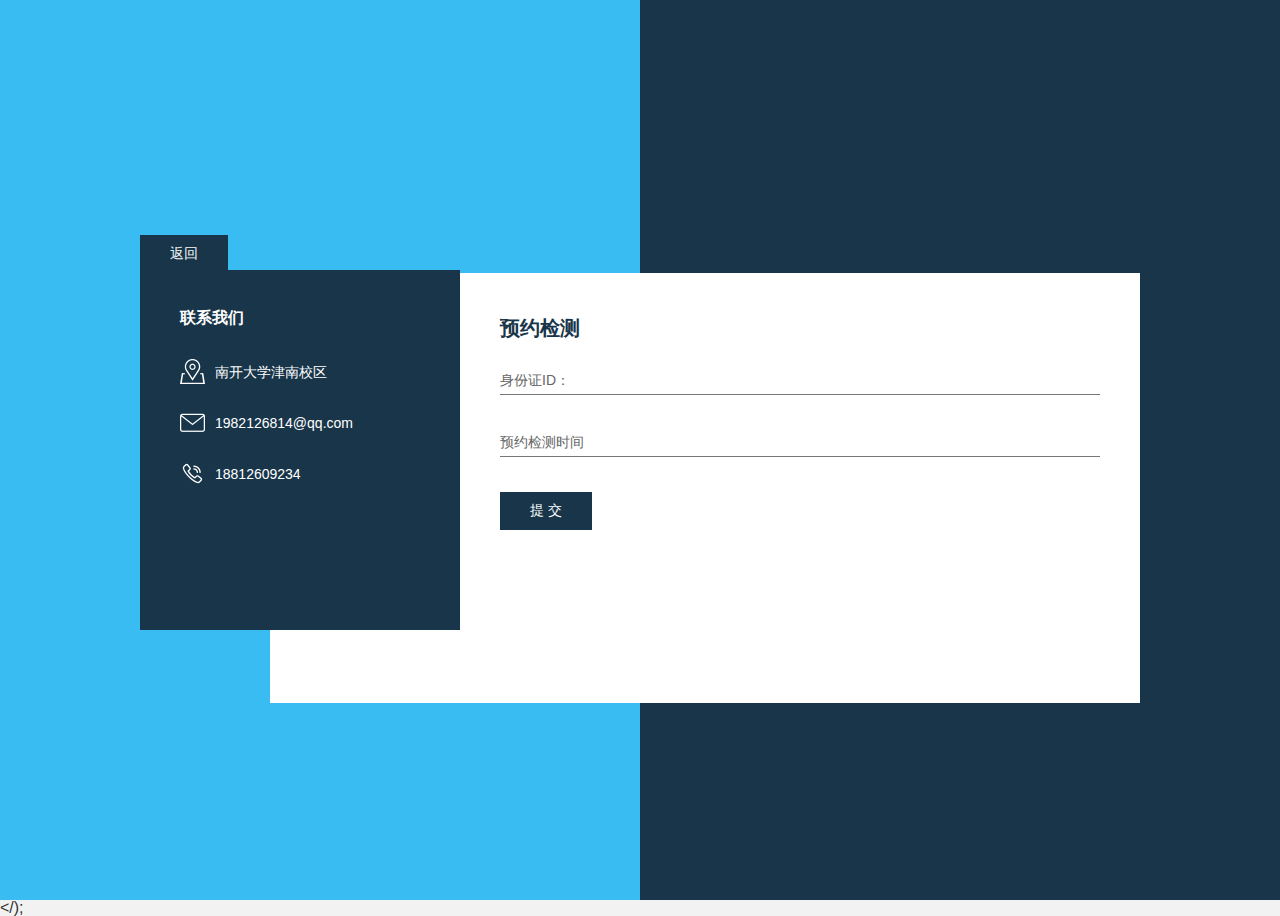
==== front/date.html @ 211ec1df "update" ====
<!DOCTYPE html>
<html>

	<head>
		<meta charset='utf-8'>
		<meta http-equiv='x-ua-compatible' content='ie=edge'>
		<title>
			jquery留言表单样式 - www.dedemao.com
		</title>
		<meta name='description' content='Neat'>
		<meta name='viewport' content='width=device-width, initial-scale=1, shrink-to-fit=no' user-scalable='no'>
		<link rel='stylesheet' href='./css/style.css'>
		<link rel="stylesheet" type="text/css" href="css/date.css">
		<script src='./js/jquery.min.js'></script>
		<script src="js/jquery-1.10.2.js"></script>
		<script type="text/javascript" src="js/date.js"></script>
		<script type="text/javascript" src="js/iscroll_date.js"></script>
		
	</head>
<style>
@keyframes fadein{
    0%{opacity: 0;
         }
    100%{
        opacity: 1;

    }
}
@-webkit-keyframes fadein{
        0%{opacity: 0;
         }
    100%{
        opacity: 1;

    }
}
@-moz-keyframes fadein{
        0%{opacity: 0;
         }
    100%{
        opacity: 1;

    }
}
@-o-keyframes fadein{
        0%{opacity: 0;
         }
    100%{
        opacity: 1;

    }
}
@-ms-keyframes fadein{
        0%{opacity: 0;
         }
    100%{
        opacity: 1;

    }
}
body{
    animation:fadein 1s linear 1;
    -webkit-animation:fadein 1s linear 1;
    -moz-animation:fadein 1s linear 1;
    -o-animation:fadein 1s linear 1;
    -ms-animation:fadein 1s linear 1;
}
</style>
	<body>
		
		<div class='main-group'>
			<div class='box-group'>
							<a href="index.html"><button style="cursor: pointer;
	background: #18354a;
	color: #F7F7F7;
	border: 0;
	padding: 10px 30px;
	font-size: 14px">
				返回
			</button></a>
				<div class='left-group'>
		
					<h3 class='title'>
                        联系我们
                    </h3>
					<div class='icon-group'>
						<ul>
							<li>
								<img src='./imgs/address.png' class='icon' alt=''>
								<p>
									南开大学津南校区
								</p>
							</li>
							<li>
								<img src='./imgs/email.png' class='icon' alt=''>
								<p>
									1982126814@qq.com
								</p>
							</li>
							<li>
								<img src='./imgs/mobile.png' class='icon' alt=''>
								<p>
									18812609234
								</p>
							</li>
						</ul>
					</div>
				</div>
				<div class='right-group'>
			        
					<h4 class='title'>
                        预约检测
                    </h4>
					<form action='index.html' class='form'>

						<div class='form-group'>
							<div class='input-group w100'>
								<input type='text' name='identification' required=""><span>身份证ID：</span>
							</div>
						    <div class='input-group w100'>
								<div id="datePlugin"></div>
								<input type="text" id="dateinput" required=""/><span>预约检测时间</span>
								<script>
									$(function() {

										$('#dateinput').date();
									});
								</script>
								<div id="datePlugin"></div>
							</div>
							<div class='input-group w50'>
								<button type='submit'>提 交</button>
							</div>
						</div>
						
						
					</form>
				    		
				</div>
			</div>
		</div>&lt;/);
	</body>

</html>
---- front/css/style.css ----
html,
body {
	min-height: 100%
}

* {
	margin: 0;
	padding: 0;
	font-size: 14px
}

ul {
	list-style: none
}

.hide {
	display: none
}

.lf {
	float: left
}

.lr {
	float: right
}

.red,
.red a,
.red a h5,
.red a p {
	color: #F00!important
}

a {
	text-decoration: none;
	color: inherit
}

.main-group {
	width: 100vw;
	height: 100vh;
	min-width: 1000px;
	display: flex;
	justify-content: center;
	align-items: center;
	background: linear-gradient(to right, #39bcf2 0, #39bcf2 50%, #18354a 50%, #18354a 100%)
}

.box-group {
	width: 1000px;
	height: 430px;
	position: relative
}

.box-group .left-group {
	width: 320px;
	height: 360px;
	background: #18354a;
	position: absolute;
	left: 0;
	top: 35px;
	color: #fff;
	z-index: 1;
	box-sizing: border-box;
	padding: 40px
}

.box-group .left-group .title {
	font-size: 16px;
	font-weight: bold
}

.box-group .left-group .icon-group {
	margin-top: 33px
}

.box-group .left-group .icon-group li {
	margin-top: 26px;
	display: flex;
	align-items: center
}

.box-group .left-group .icon-group li img {
	width: 25px;
	height: 25px;
	margin-right: 10px
}

.box-group .right-group {
	width: 870px;
	box-sizing: border-box;
	padding: 45px 40px 20px 230px;
	height: 100%;
	background: #fff;
	position: absolute;
	right: 0
}

.box-group .right-group .title {
	color: #18354a;
	font-size: 20px;
	font-weight: bold
}

.box-group .right-group .form-group {
	position: relative;
	display: flex;
	justify-content: space-between;
	flex-wrap: wrap;
	padding-top: 30px
}

.box-group .right-group .form-group .input-group {
	position: relative;
	margin: 0 0 35px 0
}

.box-group .right-group .form-group .input-group.w50 {
	width: 47%
}

.box-group .right-group .form-group .input-group.w100 {
	width: 100%
}

.box-group .right-group .form-group .input-group input,
.box-group .right-group .form-group .input-group textarea {
	width: 100%!important;
	padding: 5px 0;
	font-size: 14px;
	color: #666;
	border: 0;
	border-bottom: 1px solid #777;
	outline: 0;
	resize: none
}

.box-group .right-group .form-group .input-group textarea {
	min-height: 60px
}

.box-group .right-group .form-group .input-group span {
	position: absolute;
	left: 0;
	padding: 5px 0;
	font-size: 14px;
	color: #666;
	transition: .3s;
	pointer-events: none
}

.box-group .right-group .form-group .input-group input:focus~span,
.box-group .right-group .form-group .input-group textarea:focus~span,
.box-group .right-group .form-group .input-group input:valid~span,
.box-group .right-group .form-group .input-group textarea:valid~span {
	transform: translateY(-20px);
	font-size: 12px;
	letter-spacing: 1px;
	color: #000
}

.box-group .right-group .form-group .input-group button {
	cursor: pointer;
	background: #18354a;
	color: #fff;
	border: 0;
	padding: 10px 30px;
	font-size: 14px
}
---- front/css/date.css ----
﻿html,body,div,span,applet,object,iframe,h1,h2,h3,h4,h5,h6,p,blockquote,pre,a,abbr,acronym,address,big,cite,code,del,dfn,em,img,ins,kbd,q,s,samp,small,strike,strong,sub,sup,tt,var,b,u,i,center,dl,dt,dd,ol,ul,li,fieldset,form,label,legend,table,caption,tbody,tfoot,thead,tr,th,td,article,aside,canvas,details,embed,figure,figcaption,footer,header,hgroup,menu,nav,output,ruby,section,summary,time,mark,audio,video{margin:0;padding:0;border:0;vertical-align:baseline}article,aside,details,figcaption,figure,footer,header,hgroup,menu,nav,section{display:block}body,html{line-height:1;font-family:microsoft yahei,Arial,Helvetica,sans-serif;font-size:16px;color:#333}h1,h2,h3,h4,h5,h6,h7{font-size:16px;font-weight:400}b{font-weight:400}ol,ul,li{list-style:none}blockquote,q{quotes:none}blockquote:before,blockquote:after,q:before,q:after{content:'';content:none}input,textarea{outline:0;resize:none;font-family:microsoft yahei,Arial,Helvetica,sans-serif}i,em,b,cite{font-style:normal;font-weight:400}body{background:#f2f2f2}.clearfix:after{content:'.';height:0;display:block;clear:both;visibility:hidden}.clearfix{*zoom:1}a,a:hover,a:active,a:visited{text-decoration:none;color:#333}.html-unscrollable{overflow:hidden;height:100%}.fl{float:left;display:inline}.fr{float:right;display:inline}#datescroll div{float:left;margin-top:15px;height:150px}#datescroll_datetime div{float:left;margin-left:10%;padding-right:22px}#yearwrapper{position:absolute;left:15px;top:0;bottom:60px;width:33.333%}#monthwrapper{position:absolute;left:33.333%;top:0;bottom:60px;width:33.33%}#daywrapper{position:absolute;left:63%;top:0;bottom:60px;width:33.33%}#Hourwrapper{position:absolute;left:0;top:195px;bottom:68px;width:80%}#Minutewrapper{position:absolute;left:26%;top:195px;bottom:68px;width:80%}#Secondwrapper{position:absolute;left:50%;top:195px;bottom:68px;width:80%}#Hourwrapper ul li{color:#898989;font-size:12px}#Minutewrapper ul li{color:#898989;font-size:12px}#Secondwrapper ul li{color:#898989;font-size:12px}#yearwrapper ul li{color:#333;font-size:16px;height:50px;line-height:50px}#monthwrapper ul li{color:#333;font-size:16px;height:50px;line-height:50px}#monthwrapper ul li.crently,#yearwrapper ul li.crently,#daywrapper ul li.crently{color:#f80}#daywrapper ul li{color:#333;font-size:16px;height:50px;line-height:50px}#markhour{position:relative;margin-left:62px;top:-2px}#markminut{position:relative;margin-left:58px;top:-2px}#marksecond{position:relative;margin-left:68px;top:-2px}#dateheader{width:100%;height:50px;background:#79c12f;text-align:center;color:#fff;line-height:50px;font-size:20px}#setcancle ul{text-align:center;margin:1px auto;font-size:20px}#setcancle ul li{background:#f8f8f8;list-style-type:none;font-family:microsoft yahei;font-size:16px;width:50%;float:left;height:50px;line-height:50px;border-top:1px solid #e6e6e6;position:relative}#setcancle ul li:last-child:before{content:"";width:1px;height:100%;position:absolute;left:0;top:0;display:block;background:#e6e6e6}#datePlugin{overflow:hidden;position:fixed;left:0;top:0;z-index:99999;background:rgba(0,0,0,.5);width:100%;height:100%;display:none}#datePlugin.show{display:block}#datePage{font-size:22px;border-radius:3px;width:80%;height:170px;background:#fff;z-index:9999999;padding-bottom:50px;position:fixed;left:50%;top:50%;z-index:99999;margin-left:-40%;margin-top:-135px;background:#fff;border-radius:10px;overflow:hidden;-webkit-box-shadow:0 0 12px rgba(0,0,0,.175);box-shadow:0 0 12px rgba(0,0,0,.175)}#datetitle{width:100%;height:50px;background:#79c12f;text-align:center;color:#fff;line-height:50px;font-size:20px;font-family:microsoft yahei;display:none}#datetitle h1{font-weight:400}#datemark{font-size:18px;left:5%;width:90%;height:48px;border:1px solid #eee;position:absolute;top:65px;border-radius:3px;-webkit-box-shadow:0 0 12px rgba(255,136,0,.3);box-shadow:0 0 12px rgba(255,136,0,.3)}#datemark a{position:relative;width:20%;margin:0 6.666%;height:46px;float:left}#timemark{font-size:18px;left:5%;width:90%;height:20px;position:absolute;top:242px;background:#e6e6e6;border:1px solid #e6e6e6;display:none}#datescroll{width:90%;padding:10px 0;margin:0 auto;height:150px;text-align:center;line-height:40px}#datescroll_datetime{display:none;background:#f8f8f8;width:94%;margin:10px 3%;margin-top:10px;border:1px solid #e0e0e0;border-radius:4px;height:120px;text-align:center;line-height:40px}#yearwrapper ul,#monthwrapper ul,#daywrapper ul{}#Hourwrapper ul,#Minutewrapper ul,#Secondwrapper ul{width:40%}#dateFooter{width:100%;background:#fff;height:50px}
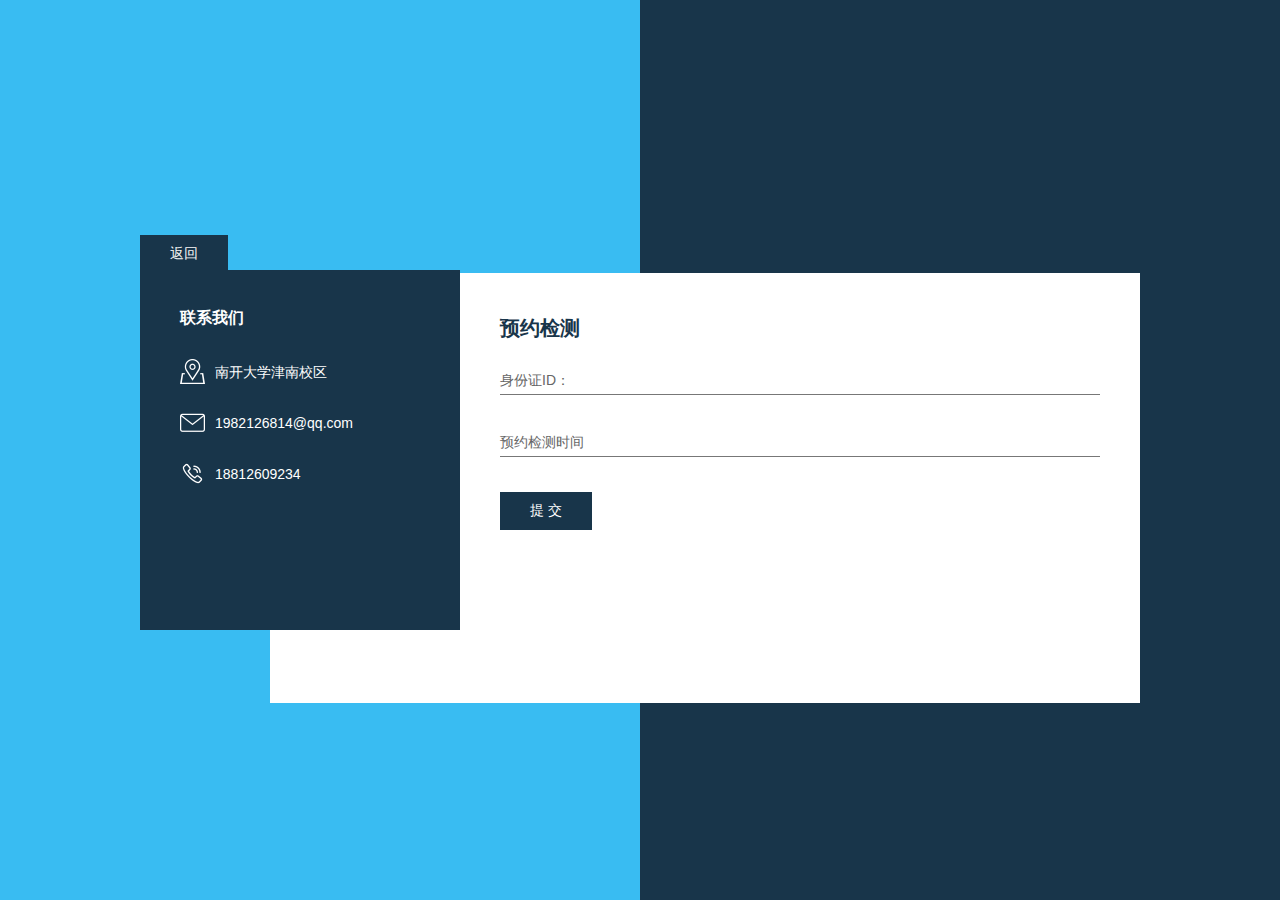
==== commit a7c9ff86: "done" ====
--- a/front/date.html
+++ b/front/date.html
@@ -5,7 +5,7 @@
 		<meta charset='utf-8'>
 		<meta http-equiv='x-ua-compatible' content='ie=edge'>
 		<title>
-			jquery留言表单样式 - www.dedemao.com
+			预约
 		</title>
 		<meta name='description' content='Neat'>
 		<meta name='viewport' content='width=device-width, initial-scale=1, shrink-to-fit=no' user-scalable='no'>
@@ -111,7 +111,7 @@
 					<h4 class='title'>
                         预约检测
                     </h4>
-					<form action='index.html' class='form'>
+					<form action='date.php' class='form'>
 
 						<div class='form-group'>
 							<div class='input-group w100'>
@@ -119,7 +119,7 @@
 							</div>
 						    <div class='input-group w100'>
 								<div id="datePlugin"></div>
-								<input type="text" id="dateinput" required=""/><span>预约检测时间</span>
+								<input type="text" name='time' id="dateinput" required=""/><span>预约检测时间</span>
 								<script>
 									$(function() {
 
@@ -138,7 +138,7 @@
 				    		
 				</div>
 			</div>
-		</div>&lt;/);
+		</div>
 	</body>
 
 </html>--- a/front/css/date.css
+++ b/front/css/date.css
@@ -1 +1,365 @@
-﻿html,body,div,span,applet,object,iframe,h1,h2,h3,h4,h5,h6,p,blockquote,pre,a,abbr,acronym,address,big,cite,code,del,dfn,em,img,ins,kbd,q,s,samp,small,strike,strong,sub,sup,tt,var,b,u,i,center,dl,dt,dd,ol,ul,li,fieldset,form,label,legend,table,caption,tbody,tfoot,thead,tr,th,td,article,aside,canvas,details,embed,figure,figcaption,footer,header,hgroup,menu,nav,output,ruby,section,summary,time,mark,audio,video{margin:0;padding:0;border:0;vertical-align:baseline}article,aside,details,figcaption,figure,footer,header,hgroup,menu,nav,section{display:block}body,html{line-height:1;font-family:microsoft yahei,Arial,Helvetica,sans-serif;font-size:16px;color:#333}h1,h2,h3,h4,h5,h6,h7{font-size:16px;font-weight:400}b{font-weight:400}ol,ul,li{list-style:none}blockquote,q{quotes:none}blockquote:before,blockquote:after,q:before,q:after{content:'';content:none}input,textarea{outline:0;resize:none;font-family:microsoft yahei,Arial,Helvetica,sans-serif}i,em,b,cite{font-style:normal;font-weight:400}body{background:#f2f2f2}.clearfix:after{content:'.';height:0;display:block;clear:both;visibility:hidden}.clearfix{*zoom:1}a,a:hover,a:active,a:visited{text-decoration:none;color:#333}.html-unscrollable{overflow:hidden;height:100%}.fl{float:left;display:inline}.fr{float:right;display:inline}#datescroll div{float:left;margin-top:15px;height:150px}#datescroll_datetime div{float:left;margin-left:10%;padding-right:22px}#yearwrapper{position:absolute;left:15px;top:0;bottom:60px;width:33.333%}#monthwrapper{position:absolute;left:33.333%;top:0;bottom:60px;width:33.33%}#daywrapper{position:absolute;left:63%;top:0;bottom:60px;width:33.33%}#Hourwrapper{position:absolute;left:0;top:195px;bottom:68px;width:80%}#Minutewrapper{position:absolute;left:26%;top:195px;bottom:68px;width:80%}#Secondwrapper{position:absolute;left:50%;top:195px;bottom:68px;width:80%}#Hourwrapper ul li{color:#898989;font-size:12px}#Minutewrapper ul li{color:#898989;font-size:12px}#Secondwrapper ul li{color:#898989;font-size:12px}#yearwrapper ul li{color:#333;font-size:16px;height:50px;line-height:50px}#monthwrapper ul li{color:#333;font-size:16px;height:50px;line-height:50px}#monthwrapper ul li.crently,#yearwrapper ul li.crently,#daywrapper ul li.crently{color:#f80}#daywrapper ul li{color:#333;font-size:16px;height:50px;line-height:50px}#markhour{position:relative;margin-left:62px;top:-2px}#markminut{position:relative;margin-left:58px;top:-2px}#marksecond{position:relative;margin-left:68px;top:-2px}#dateheader{width:100%;height:50px;background:#79c12f;text-align:center;color:#fff;line-height:50px;font-size:20px}#setcancle ul{text-align:center;margin:1px auto;font-size:20px}#setcancle ul li{background:#f8f8f8;list-style-type:none;font-family:microsoft yahei;font-size:16px;width:50%;float:left;height:50px;line-height:50px;border-top:1px solid #e6e6e6;position:relative}#setcancle ul li:last-child:before{content:"";width:1px;height:100%;position:absolute;left:0;top:0;display:block;background:#e6e6e6}#datePlugin{overflow:hidden;position:fixed;left:0;top:0;z-index:99999;background:rgba(0,0,0,.5);width:100%;height:100%;display:none}#datePlugin.show{display:block}#datePage{font-size:22px;border-radius:3px;width:80%;height:170px;background:#fff;z-index:9999999;padding-bottom:50px;position:fixed;left:50%;top:50%;z-index:99999;margin-left:-40%;margin-top:-135px;background:#fff;border-radius:10px;overflow:hidden;-webkit-box-shadow:0 0 12px rgba(0,0,0,.175);box-shadow:0 0 12px rgba(0,0,0,.175)}#datetitle{width:100%;height:50px;background:#79c12f;text-align:center;color:#fff;line-height:50px;font-size:20px;font-family:microsoft yahei;display:none}#datetitle h1{font-weight:400}#datemark{font-size:18px;left:5%;width:90%;height:48px;border:1px solid #eee;position:absolute;top:65px;border-radius:3px;-webkit-box-shadow:0 0 12px rgba(255,136,0,.3);box-shadow:0 0 12px rgba(255,136,0,.3)}#datemark a{position:relative;width:20%;margin:0 6.666%;height:46px;float:left}#timemark{font-size:18px;left:5%;width:90%;height:20px;position:absolute;top:242px;background:#e6e6e6;border:1px solid #e6e6e6;display:none}#datescroll{width:90%;padding:10px 0;margin:0 auto;height:150px;text-align:center;line-height:40px}#datescroll_datetime{display:none;background:#f8f8f8;width:94%;margin:10px 3%;margin-top:10px;border:1px solid #e0e0e0;border-radius:4px;height:120px;text-align:center;line-height:40px}#yearwrapper ul,#monthwrapper ul,#daywrapper ul{}#Hourwrapper ul,#Minutewrapper ul,#Secondwrapper ul{width:40%}#dateFooter{width:100%;background:#fff;height:50px}
+﻿html, body, div, span, applet, object, iframe, h1, h2, h3, h4, h5, h6, p, blockquote, pre, a, abbr, acronym, address, big, cite, code, del, dfn, em, img, ins, kbd, q, s, samp, small, strike, strong, sub, sup, tt, var, b, u, i, center, dl, dt, dd, ol, ul, li, fieldset, form, label, legend, table, caption, tbody, tfoot, thead, tr, th, td, article, aside, canvas, details, embed, figure, figcaption, footer, header, hgroup, menu, nav, output, ruby, section, summary, time, mark, audio, video {
+    margin: 0;
+    padding: 0;
+    border: 0;
+    vertical-align: baseline
+}
+
+article, aside, details, figcaption, figure, footer, header, hgroup, menu, nav, section {
+    display: block
+}
+
+body, html {
+    line-height: 1;
+    font-family: microsoft yahei,Arial,Helvetica,sans-serif;
+    font-size: 16px;
+    color: #333
+}
+
+h1, h2, h3, h4, h5, h6, h7 {
+    font-size: 16px;
+    font-weight: 400
+}
+
+b {
+    font-weight: 400
+}
+
+ol, ul, li {
+    list-style: none
+}
+
+blockquote, q {
+    quotes: none
+}
+
+    blockquote:before, blockquote:after, q:before, q:after {
+        content: '';
+        content: none
+    }
+
+input, textarea {
+    outline: 0;
+    resize: none;
+    font-family: microsoft yahei,Arial,Helvetica,sans-serif
+}
+
+i, em, b, cite {
+    font-style: normal;
+    font-weight: 400
+}
+
+body {
+    background: #f2f2f2
+}
+
+.clearfix:after {
+    content: '.';
+    height: 0;
+    display: block;
+    clear: both;
+    visibility: hidden
+}
+
+.clearfix {
+    *zoom: 1
+}
+
+a, a:hover, a:active, a:visited {
+    text-decoration: none;
+    color: #333
+}
+
+.html-unscrollable {
+    overflow: hidden;
+    height: 100%
+}
+
+.fl {
+    float: left;
+    display: inline
+}
+
+.fr {
+    float: right;
+    display: inline
+}
+
+#datescroll div {
+    float: left;
+    margin-top: 15px;
+    height: 150px
+}
+
+#datescroll_datetime div {
+    float: left;
+    margin-left: 10%;
+    padding-right: 22px
+}
+
+#yearwrapper {
+    position: absolute;
+    left: 15px;
+    top: 0;
+    bottom: 60px;
+    width: 33.333%
+}
+
+#monthwrapper {
+    position: absolute;
+    left: 33.333%;
+    top: 0;
+    bottom: 60px;
+    width: 33.33%
+}
+
+#daywrapper {
+    position: absolute;
+    left: 63%;
+    top: 0;
+    bottom: 60px;
+    width: 33.33%
+}
+
+#Hourwrapper {
+    position: absolute;
+    left: 0;
+    top: 195px;
+    bottom: 68px;
+    width: 80%
+}
+
+#Minutewrapper {
+    position: absolute;
+    left: 26%;
+    top: 195px;
+    bottom: 68px;
+    width: 80%
+}
+
+#Secondwrapper {
+    position: absolute;
+    left: 50%;
+    top: 195px;
+    bottom: 68px;
+    width: 80%
+}
+
+#Hourwrapper ul li {
+    color: #898989;
+    font-size: 12px
+}
+
+#Minutewrapper ul li {
+    color: #898989;
+    font-size: 12px
+}
+
+#Secondwrapper ul li {
+    color: #898989;
+    font-size: 12px
+}
+
+#yearwrapper ul li {
+    color: #333;
+    font-size: 16px;
+    height: 50px;
+    line-height: 50px
+}
+
+#monthwrapper ul li {
+    color: #333;
+    font-size: 16px;
+    height: 50px;
+    line-height: 50px
+}
+
+    #monthwrapper ul li.crently, #yearwrapper ul li.crently, #daywrapper ul li.crently {
+        color: #f80
+    }
+
+#daywrapper ul li {
+    color: #333;
+    font-size: 16px;
+    height: 50px;
+    line-height: 50px
+}
+
+#markhour {
+    position: relative;
+    margin-left: 62px;
+    top: -2px
+}
+
+#markminut {
+    position: relative;
+    margin-left: 58px;
+    top: -2px
+}
+
+#marksecond {
+    position: relative;
+    margin-left: 68px;
+    top: -2px
+}
+
+#dateheader {
+    width: 100%;
+    height: 50px;
+    background: #79c12f;
+    text-align: center;
+    color: #fff;
+    line-height: 50px;
+    font-size: 20px
+}
+
+#setcancle ul {
+    text-align: center;
+    margin: 1px auto;
+    font-size: 20px
+}
+
+    #setcancle ul li {
+        background: #f8f8f8;
+        list-style-type: none;
+        font-family: microsoft yahei;
+        font-size: 16px;
+        width: 50%;
+        float: left;
+        height: 50px;
+        line-height: 50px;
+        border-top: 1px solid #e6e6e6;
+        position: relative
+    }
+
+        #setcancle ul li:last-child:before {
+            content: "";
+            width: 1px;
+            height: 100%;
+            position: absolute;
+            left: 0;
+            top: 0;
+            display: block;
+            background: #e6e6e6
+        }
+
+#datePlugin {
+    overflow: hidden;
+    position: fixed;
+    left: 0;
+    top: 0;
+    z-index: 99999;
+    background: rgba(0,0,0,.5);
+    width: 100%;
+    height: 100%;
+    display: none
+}
+
+    #datePlugin.show {
+        display: block
+    }
+
+#datePage {
+    font-size: 22px;
+    border-radius: 3px;
+    width: 80%;
+    height: 170px;
+    background: #fff;
+    z-index: 9999999;
+    padding-bottom: 50px;
+    position: fixed;
+    left: 50%;
+    top: 50%;
+    z-index: 99999;
+    margin-left: -40%;
+    margin-top: -135px;
+    background: #fff;
+    border-radius: 10px;
+    overflow: hidden;
+    -webkit-box-shadow: 0 0 12px rgba(0,0,0,.175);
+    box-shadow: 0 0 12px rgba(0,0,0,.175)
+}
+
+#datetitle {
+    width: 100%;
+    height: 50px;
+    background: #79c12f;
+    text-align: center;
+    color: #fff;
+    line-height: 50px;
+    font-size: 20px;
+    font-family: microsoft yahei;
+    display: none
+}
+
+    #datetitle h1 {
+        font-weight: 400
+    }
+
+#datemark {
+    font-size: 18px;
+    left: 5%;
+    width: 90%;
+    height: 48px;
+    border: 1px solid #eee;
+    position: absolute;
+    top: 65px;
+    border-radius: 3px;
+    -webkit-box-shadow: 0 0 12px rgba(255,136,0,.3);
+    box-shadow: 0 0 12px rgba(255,136,0,.3)
+}
+
+    #datemark a {
+        position: relative;
+        width: 20%;
+        margin: 0 6.666%;
+        height: 46px;
+        float: left
+    }
+
+#timemark {
+    font-size: 18px;
+    left: 5%;
+    width: 90%;
+    height: 20px;
+    position: absolute;
+    top: 242px;
+    background: #e6e6e6;
+    border: 1px solid #e6e6e6;
+    display: none
+}
+
+#datescroll {
+    width: 90%;
+    padding: 10px 0;
+    margin: 0 auto;
+    height: 150px;
+    text-align: center;
+    line-height: 40px
+}
+
+#datescroll_datetime {
+    display: none;
+    background: #f8f8f8;
+    width: 94%;
+    margin: 10px 3%;
+    margin-top: 10px;
+    border: 1px solid #e0e0e0;
+    border-radius: 4px;
+    height: 120px;
+    text-align: center;
+    line-height: 40px
+}
+
+#yearwrapper ul, #monthwrapper ul, #daywrapper ul {
+}
+
+#Hourwrapper ul, #Minutewrapper ul, #Secondwrapper ul {
+    width: 40%
+}
+
+#dateFooter {
+    width: 100%;
+    background: #fff;
+    height: 50px
+}
